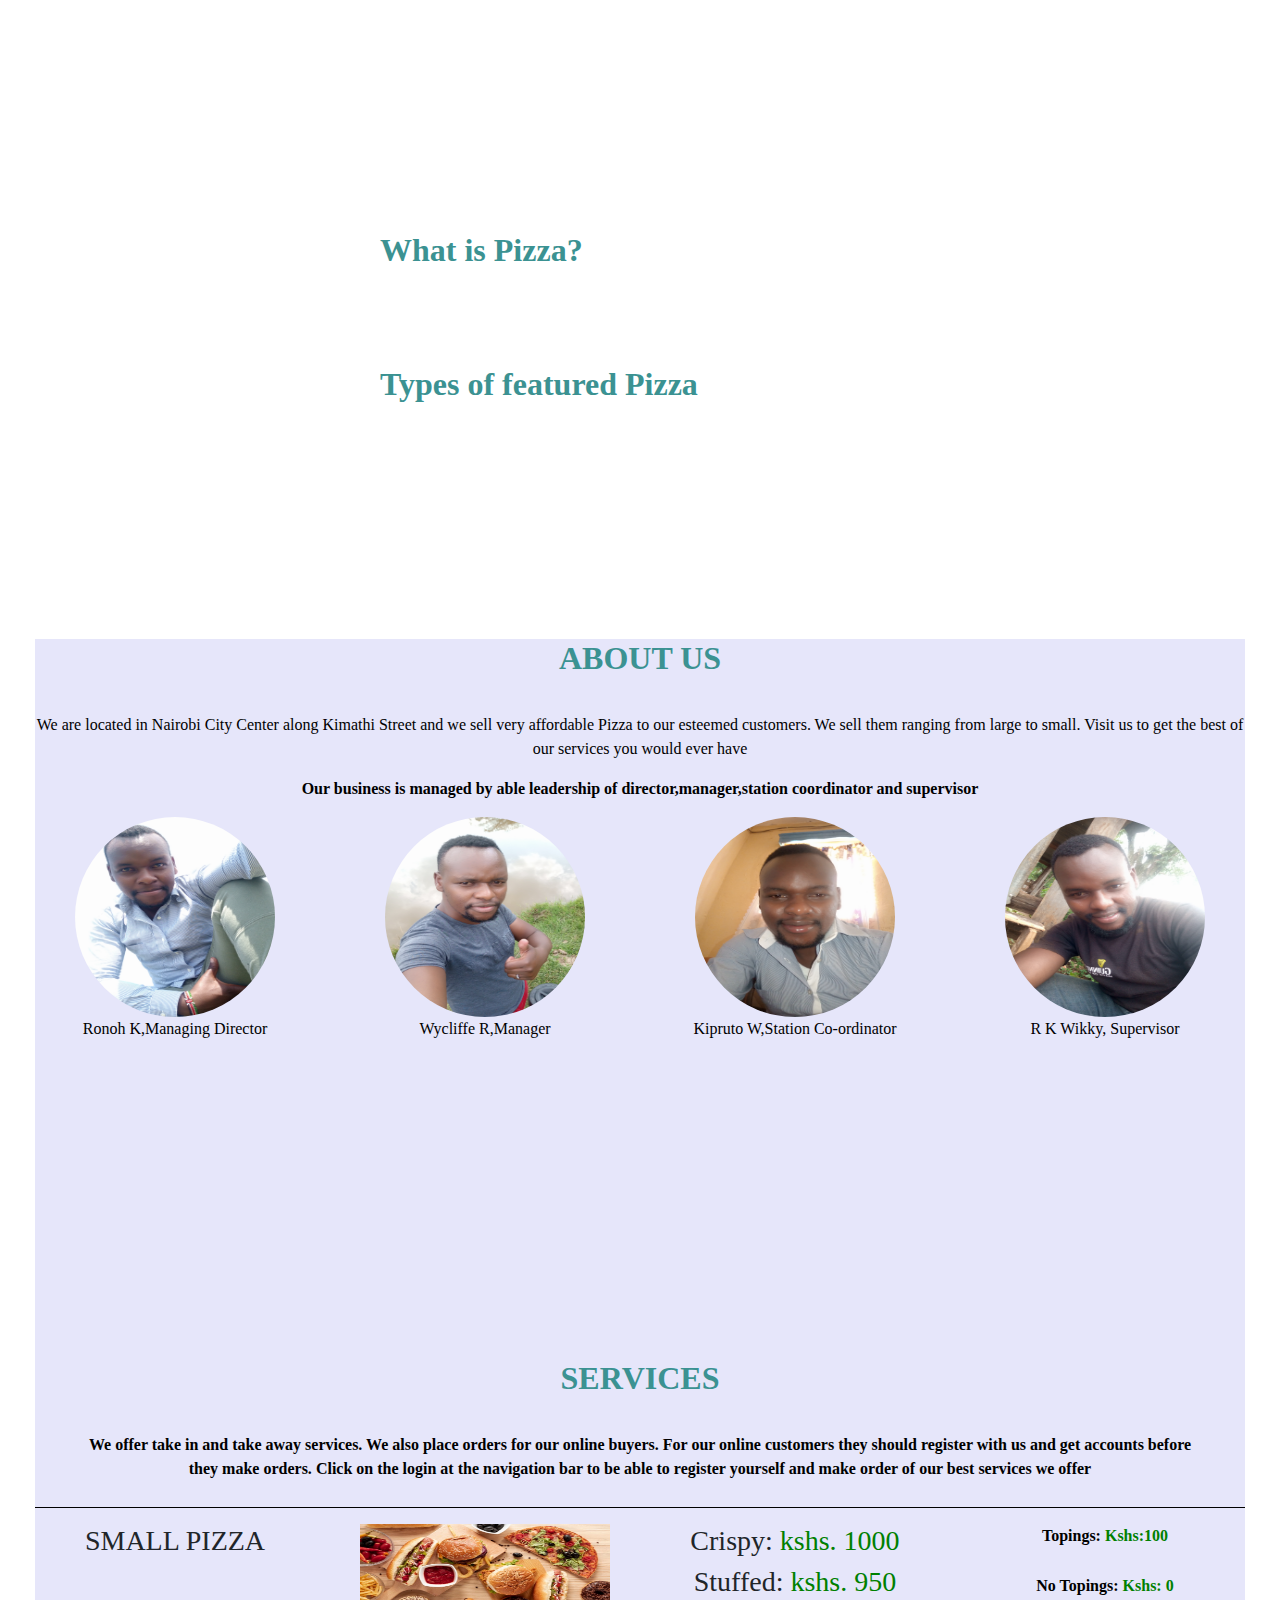
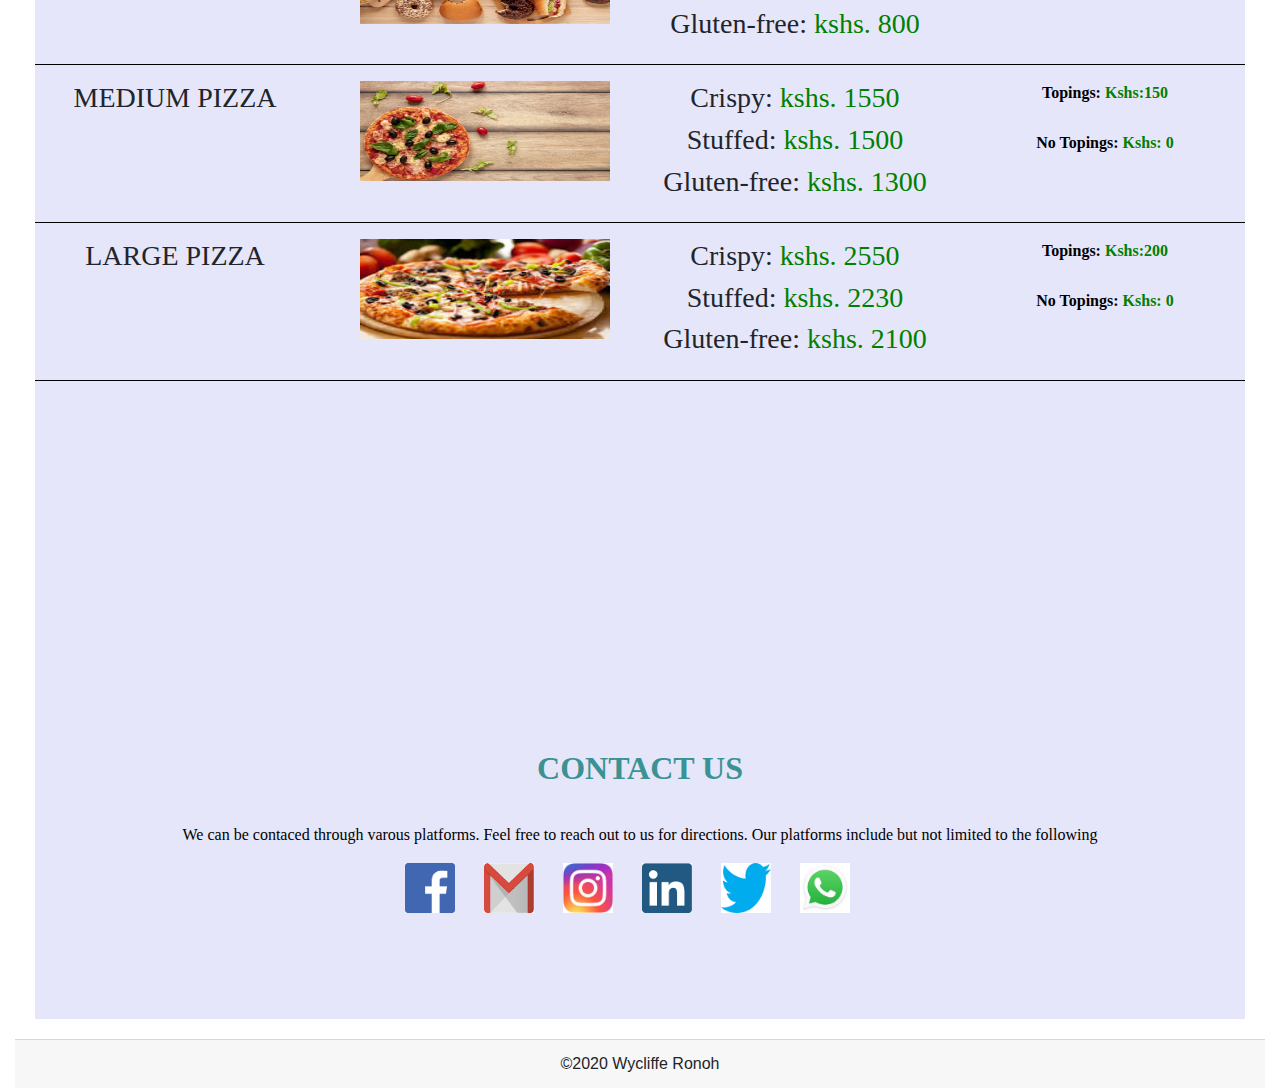
==== index.html @ 71069e0d "add script to capture user input" ====
<!doctype html>
<html lang="en">
  <head>
    <title>Wikky Pizza Point</title>
    <!-- Required meta tags -->
    <meta name="viewport" content="width=device-width, initial-scale=1">
    <meta charset="utf-8">
    <meta name="viewport" content="width=device-width, initial-scale=1, shrink-to-fit=no">
    <script src="https://code.jquery.com/jquery-3.3.1.slim.min.js" integrity="sha384-q8i/X+965DzO0rT7abK41JStQIAqVgRVzpbzo5smXKp4YfRvH+8abtTE1Pi6jizo" crossorigin="anonymous"></script>
    <script src="https://cdnjs.cloudflare.com/ajax/libs/popper.js/1.14.7/umd/popper.min.js" integrity="sha384-UO2eT0CpHqdSJQ6hJty5KVphtPhzWj9WO1clHTMGa3JDZwrnQq4sF86dIHNDz0W1" crossorigin="anonymous"></script>
    <script src="https://stackpath.bootstrapcdn.com/bootstrap/4.3.1/js/bootstrap.min.js" integrity="sha384-JjSmVgyd0p3pXB1rRibZUAYoIIy6OrQ6VrjIEaFf/nJGzIxFDsf4x0xIM+B07jRM" crossorigin="anonymous"></script>
    <!-- Bootstrap CSS -->
    <link rel="stylesheet" href="https://stackpath.bootstrapcdn.com/bootstrap/4.3.1/css/bootstrap.min.css" integrity="sha384-ggOyR0iXCbMQv3Xipma34MD+dH/1fQ784/j6cY/iJTQUOhcWr7x9JvoRxT2MZw1T" crossorigin="anonymous">
    <link rel="stylesheet" href="css/bootstrap.min.css.map">
    <link rel="stylesheet" href="css/styles.css">
  
</head>
  <body>
      <div class="container-fluid">
          <div class="header">
           
            <div class="nav">
              <a href="#portfolio">PORTFOLIO</a>
              <a href="#about">ABOUT US</a>
              <a href="#services">SERVICES</a>
              <a href="#contact">CONTACT US</a>
              <a href="register.html">LOGIN</a>
            </div>
            <div class="row">
              <div class="col-md-3">

              </div>
              <div class="col-md-9">
                <h1>WIKKY PIZZA POINT</h1>
                <p>Welcome all to our newshop</p>
                <h2>What is Pizza?</h2>
                <p>Pizza is a type of food that was created in Italy. It is made by putting "toppings" (such as cheese, sausages, pepperoni, vegetables, tomatoes, spices and herbs and basil and fries) over a piece of bread covered with sauce. The sauce is most often tomato-based, but sometimes butter-based sauces are used.</p>
                <h2>Types of featured Pizza</h2>
                <p>Since its humble beginnings in Italy, pizza has gone through numerous transformations to become the dish that so many people know and love today</p>
                <ul></ul>
                  <li>Neapolitan Pizza</li>
                  <li>Sicilian Pizza</li>
                  <li>Chicago Pizza</li>
                  <li>Carlifonia Pizza</li>
                </ul>
              </div>
              
            </div>
            
          <div class="card-body"><br><br>
            
            <div class="about-us">
              <a name="about"><h2>ABOUT US</h2></a>
              <p>We are located in Nairobi City Center along Kimathi Street and we sell very affordable Pizza to our esteemed customers. We sell them ranging from large to small. Visit us to get the best of our services you would ever have</p>
              <p> <strong> Our business is managed by able leadership of director,manager,station coordinator and supervisor</strong></p>
              <div class="row">
                <div class="col-sm">
                  <img src="images/about-us/dir.jpg" height="200" width="200" alt="">
                  <p>Ronoh K,Managing Director</p>

                </div>
                <div class="col-sm">
                  <img src="images/about-us/md.jpg" height="200" width="200" alt="">
                  <p>Wycliffe R,Manager</p>
                  
                </div>
                <div class="col-sm">
                  <img src="images/about-us/me.jpg" height="200" width="200" alt="">
                  <p>Kipruto W,Station Co-ordinator</p>
                  
                </div>
                <div class="col-sm">
                  <img src="images/about-us/mg.jpg" height="200" width="200" alt="">
                  <p>R K Wikky, Supervisor</p>
                </div>
              </div>
            </div>
            <div class="services">
              <a name="services"><h2>SERVICES</h2></a>
              <p>We offer take in and take away services. We also place orders for our online buyers. For our online customers they should register with us and get accounts before they make orders. <strong>Click</strong> on the login at the navigation bar to be able to register yourself and make order of our best services we offer</p>
              <hr>
              <div class="row">
                <div class="col-md-3">
                  <h3>SMALL PIZZA</h3>
                </div>
                <div class="col-md-3">
                  <img src="images/p2.jpg" height="100" width="250"  alt="">
                </div>
                <div class="col-md-3">
                    <h3>Crispy: <span> kshs. 1000</span></h3>
                    <h3>Stuffed: <span> kshs. 950</span></h3>
                    <h3>Gluten-free: <span> kshs. 800</span></h3>
                </div>
                <div class="col-md-3">
                  <p>Topings: <span>Kshs:100
                    <p>No Topings: <span>Kshs: 0</span></p>
                </div>
              </div>
              <hr>
              <div class="row">
                <div class="col-md-3">
                   <h3>MEDIUM PIZZA</h3>
                </div>
                <div class="col-md-3">
                  <img src="images/p11.jpg" height="100" width="250"  alt="">
                </div>
                <div class="col-md-3">
                  <h3>Crispy: <span> kshs. 1550</span></h3>
                  <h3>Stuffed: <span> kshs. 1500</span></h3>
                  <h3>Gluten-free: <span> kshs. 1300</span></h3>
                </div>
                <div class="col-md-3">
                  <p>Topings: <span>Kshs:150
                    <p>No Topings: <span>Kshs: 0</span></p>
                </div>
              </div>
              <hr>
              <div class="row">
                <div class="col-md-3">
                  <h3>LARGE PIZZA</h3>
                </div>
                <div class="col-md-3">
                  <img src="images/large.jpeg" height="100" width="250" alt="">
                </div>
                <div class="col-md-3">
                  <h3>Crispy: <span> kshs. 2550</span></h3>
                  <h3>Stuffed: <span> kshs. 2230</span></h3>
                  <h3>Gluten-free: <span> kshs. 2100</span></h3>
                </div>
                <div class="col-md-3">
                    <p>Topings: <span>Kshs:200
                    <p>No Topings: <span>Kshs: 0</span></p>
                </div>
              </div>
              <hr>
            </div>
            
            <div class="contact-us">
              <a name="contact"><h2>CONTACT US</h2></a><br>
              <p>We can be contaced through varous platforms. Feel free to reach out to us for directions. Our platforms include but not limited to the following</p>
              <a href="https://web.facebook.com/login.php?skip_api_login=1&api_key=100265896690345&kid_directed_site=0&app_id=100265896690345&signed_next=1&next=https%3A%2F%2Fwww.facebook.com%2Fv6.0%2Fdialog%2Foauth%3Fclient_id%3D100265896690345%26redirect_uri%3Dhttps%253A%252F%252Fus17.admin.mailchimp.com%252Ffacebook%252Fredir%26state%3Dbb969de2367a0d90da8060cb882d5f43%26scope%3Dbusiness_management%252Cmanage_pages%252Cpublish_pages%252Cinstagram_basic%252Cinstagram_content_publish%252Cread_insights%252Cinstagram_manage_insights%26ret%3Dlogin%26fbapp_pres%3D0%26logger_id%3D0d548eda-94dc-40e8-8359-c755b5b864e6&cancel_url=https%3A%2F%2Fus17.admin.mailchimp.com%2Ffacebook%2Fredir%3Ferror%3Daccess_denied%26error_code%3D200%26error_description%3DPermissions%2Berror%26error_reason%3Duser_denied%26state%3Dbb969de2367a0d90da8060cb882d5f43%23_%3D_&display=page&locale=en_GB&pl_dbl=0&_rdc=1&_rdr"><img src="images/social-media/facebook.png" height="50" width="50"  alt=""></a>
              <a href="https://mailchi.mp/one-of-the-best-pizza-points-in-the-world"><img src="images/social-media/gmail.png" height="50" width="50"  alt=""></a>
              <a href=""><img src="images/social-media/instagram.jpeg" height="50" width="50"  alt=""></a>
              <a href=""><img src="images/social-media/linkedin.png" height="50" width="50"  alt=""></a>
              <a href="https://api.twitter.com/oauth/authorize?oauth_token=QuKPnwAAAAAAAF85AAABc6QTLlw"><img src="images/social-media/twitter.png" height="50" width="50"  alt=""></a>
              <a href=""><img src="images/social-media/whatsapp.jpeg" height="50" width="50"  alt=""></a>
              
              

            </div>

          </div>
          <div class="card-footer">
            &copy;2020 Wycliffe Ronoh

          </div>
      </div>
    <!-- Optional JavaScript -->
    <!-- jQuery first, then Popper.js, then Bootstrap JS -->
   <script src="js/jquery-migrate-3.3.1.js"></script>
   <script src="js/scripts.js"></script>
  </body>
</html>
---- css/styles.css ----
/* body{
    background-color: rgb(208, 208, 226);
} */
.header{
    background-image: url('../images/bg.jpg');
    height: 100vh;
    background-repeat: no-repeat;
    background-size: cover;
}
.header p{
    color: white;
    font-family: "Times New Roman", Times, serif;
    font-weight: bolder;
}
.header li{
    padding-left: 20%;
    color: white;
}
.nav{
    padding-left: 50%;
    float:none;
    padding-top: 3%;
    padding-right: 2%;
}
a{
    color: white;
    padding-right: 25px;
    font-family: "Times New Roman", Times, serif;
    font-weight: bolder;
    font-size: large;
}
a :hover{
    color: green;
    
}
h1{
    color: white;
    font-family: "Times New Roman", Times, serif;
    font-weight: bolder;
    padding: 50px 40px 20px 10px;
    
}
h2{
    color: white;
    font-family: "Times New Roman", Times, serif;
    font-weight: bolder;
    
}
li{
    color: green;
    font-family: "Times New Roman", Times, serif;
    font-weight: bolder;
}
.col-md-9{
   padding-left: 60px;
}
.col-md-4{
    border-width: thin;
}
.col-sm img{
    border-radius: 50%;
}
.card-footer{
    text-align: center;
}
.about-us{
    background-color: lavender;
    text-align: center;
    font-family: "Times New Roman", Times, serif;
    height: 80vh;
   
}
.about-us p{
    color: black;
    font-weight: normal;
}
.services{
    
    background-color: lavender;
    text-align: center;
    font-family: "Times New Roman", Times, serif;
    height: 110vh;
    
}
.services p{
    padding: 0px 50px 10px 50px;
    color: black;
    font-weight: bold;
}
.contact-us{
    background-color: lavender;
    text-align: center;
    font-family: "Times New Roman", Times, serif;
    height: 30vh;
    
}
.contact-us p{
    color: black;
    font-weight: lighter;
}
h2{
    color: rgb(59, 146, 146);
}
span{
    color: green;
}
hr { 
    border-color: black; 
}
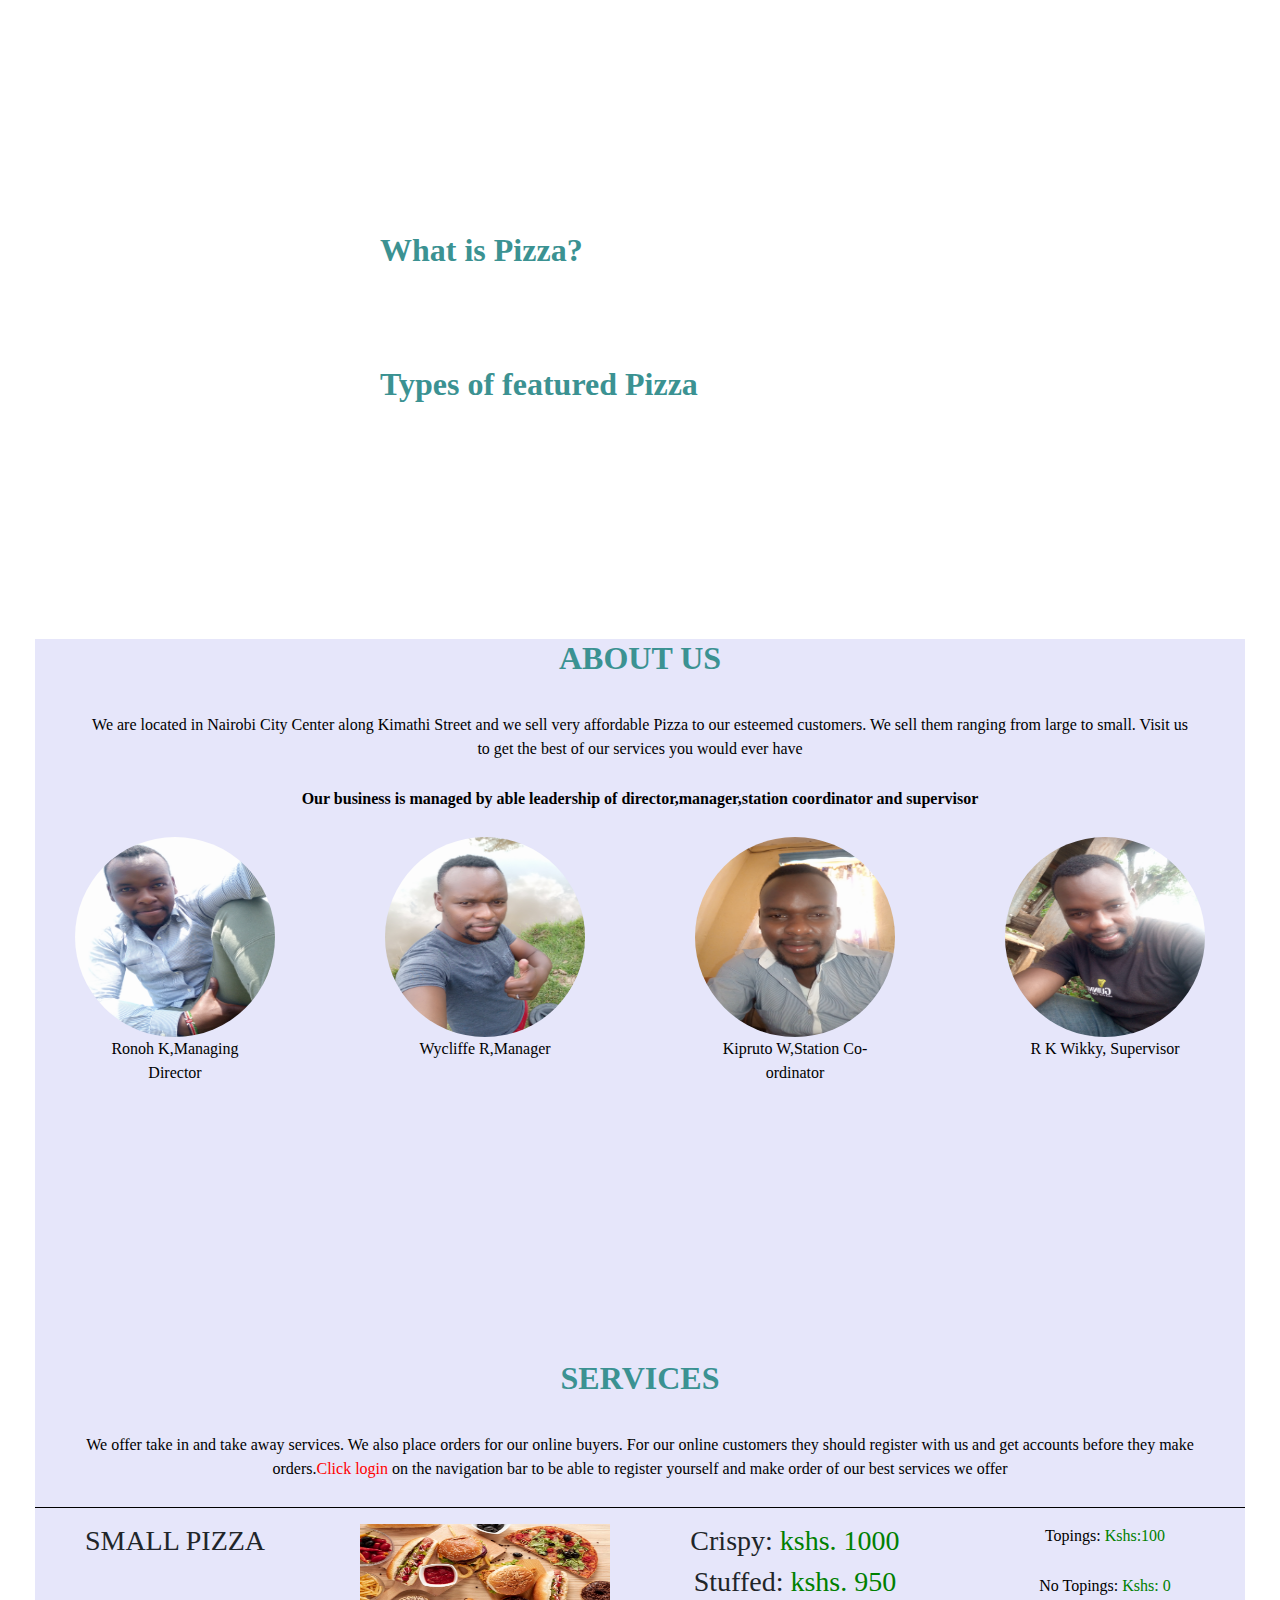
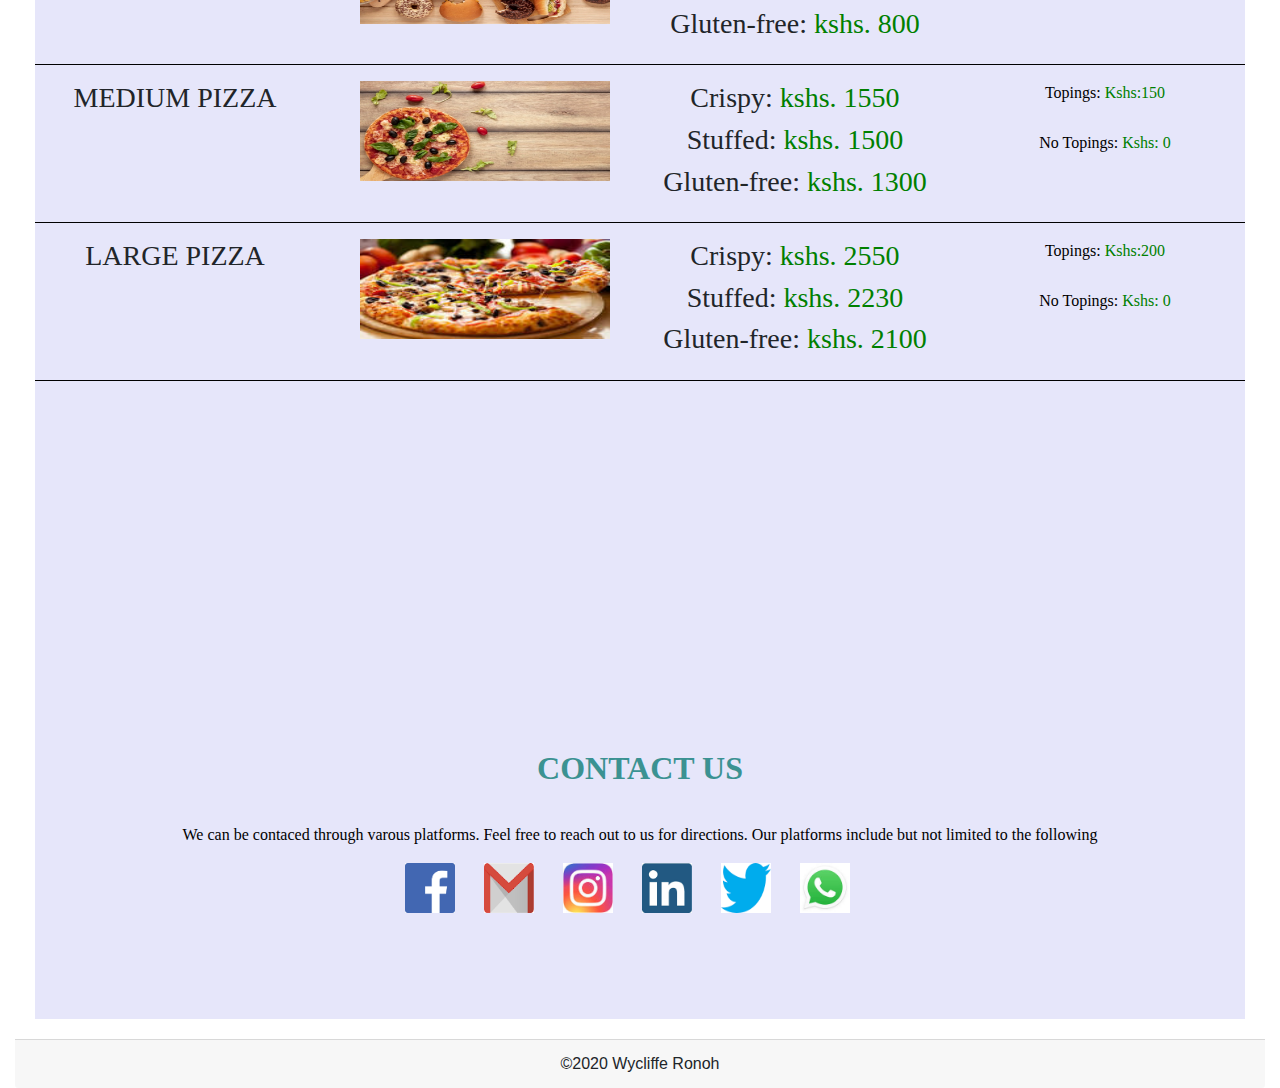
==== commit d757692c: "add javascript to handle making of orders" ====
--- a/index.html
+++ b/index.html
@@ -77,7 +77,7 @@
             </div>
             <div class="services">
               <a name="services"><h2>SERVICES</h2></a>
-              <p>We offer take in and take away services. We also place orders for our online buyers. For our online customers they should register with us and get accounts before they make orders. <strong>Click</strong> on the login at the navigation bar to be able to register yourself and make order of our best services we offer</p>
+              <p>We offer take in and take away services. We also place orders for our online buyers. For our online customers they should register with us and get accounts before they make orders.<b>Click login </b>on the navigation bar to be able to register yourself and make order of our best services we offer</p>
               <hr>
               <div class="row">
                 <div class="col-md-3">
--- a/css/styles.css
+++ b/css/styles.css
@@ -71,6 +71,7 @@
    
 }
 .about-us p{
+    padding: 0px 50px 10px 50px;
     color: black;
     font-weight: normal;
 }
@@ -85,7 +86,13 @@
 .services p{
     padding: 0px 50px 10px 50px;
     color: black;
-    font-weight: bold;
+    font-weight: lighter;
+}
+.services b{
+    color: red;
+}
+b{
+    font-weight: bolder;
 }
 .contact-us{
     background-color: lavender;
@@ -102,7 +109,7 @@
     color: rgb(59, 146, 146);
 }
 span{
-    color: green;
+    color:green;
 }
 hr { 
     border-color: black; 
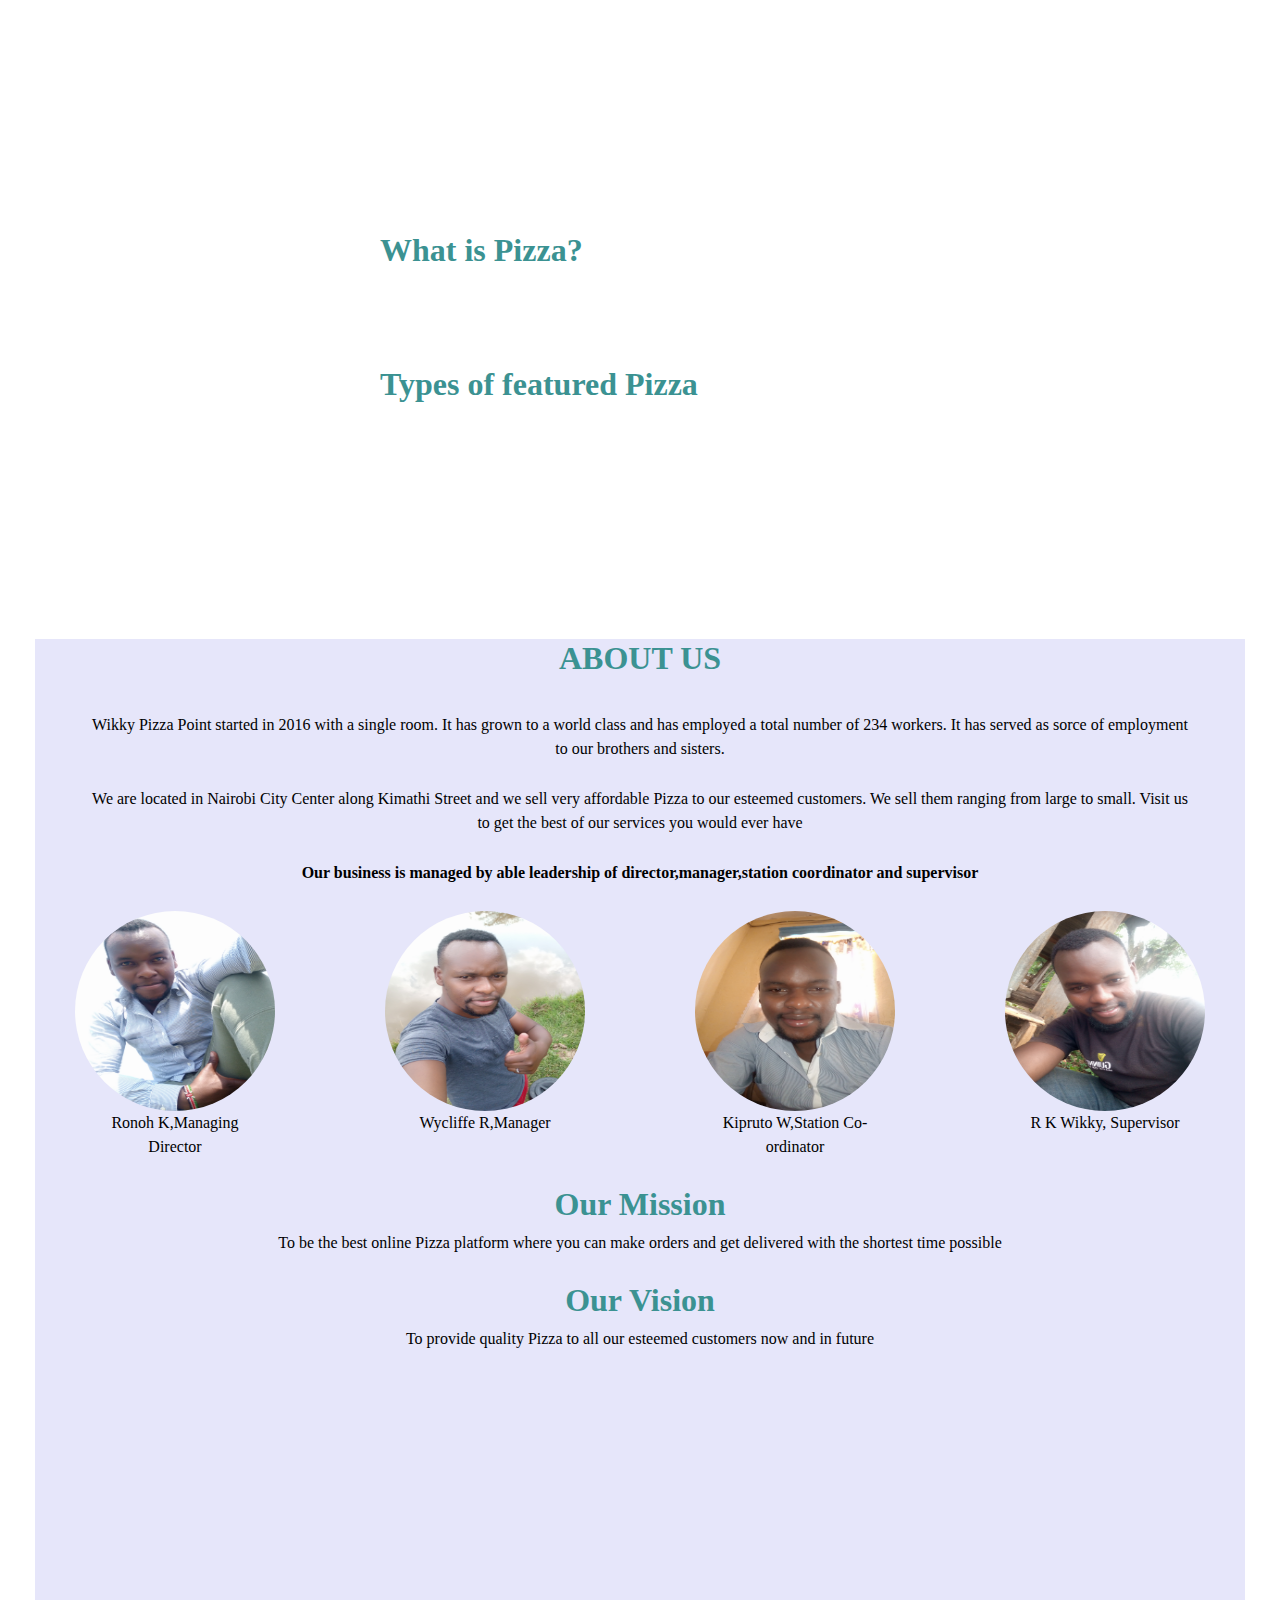
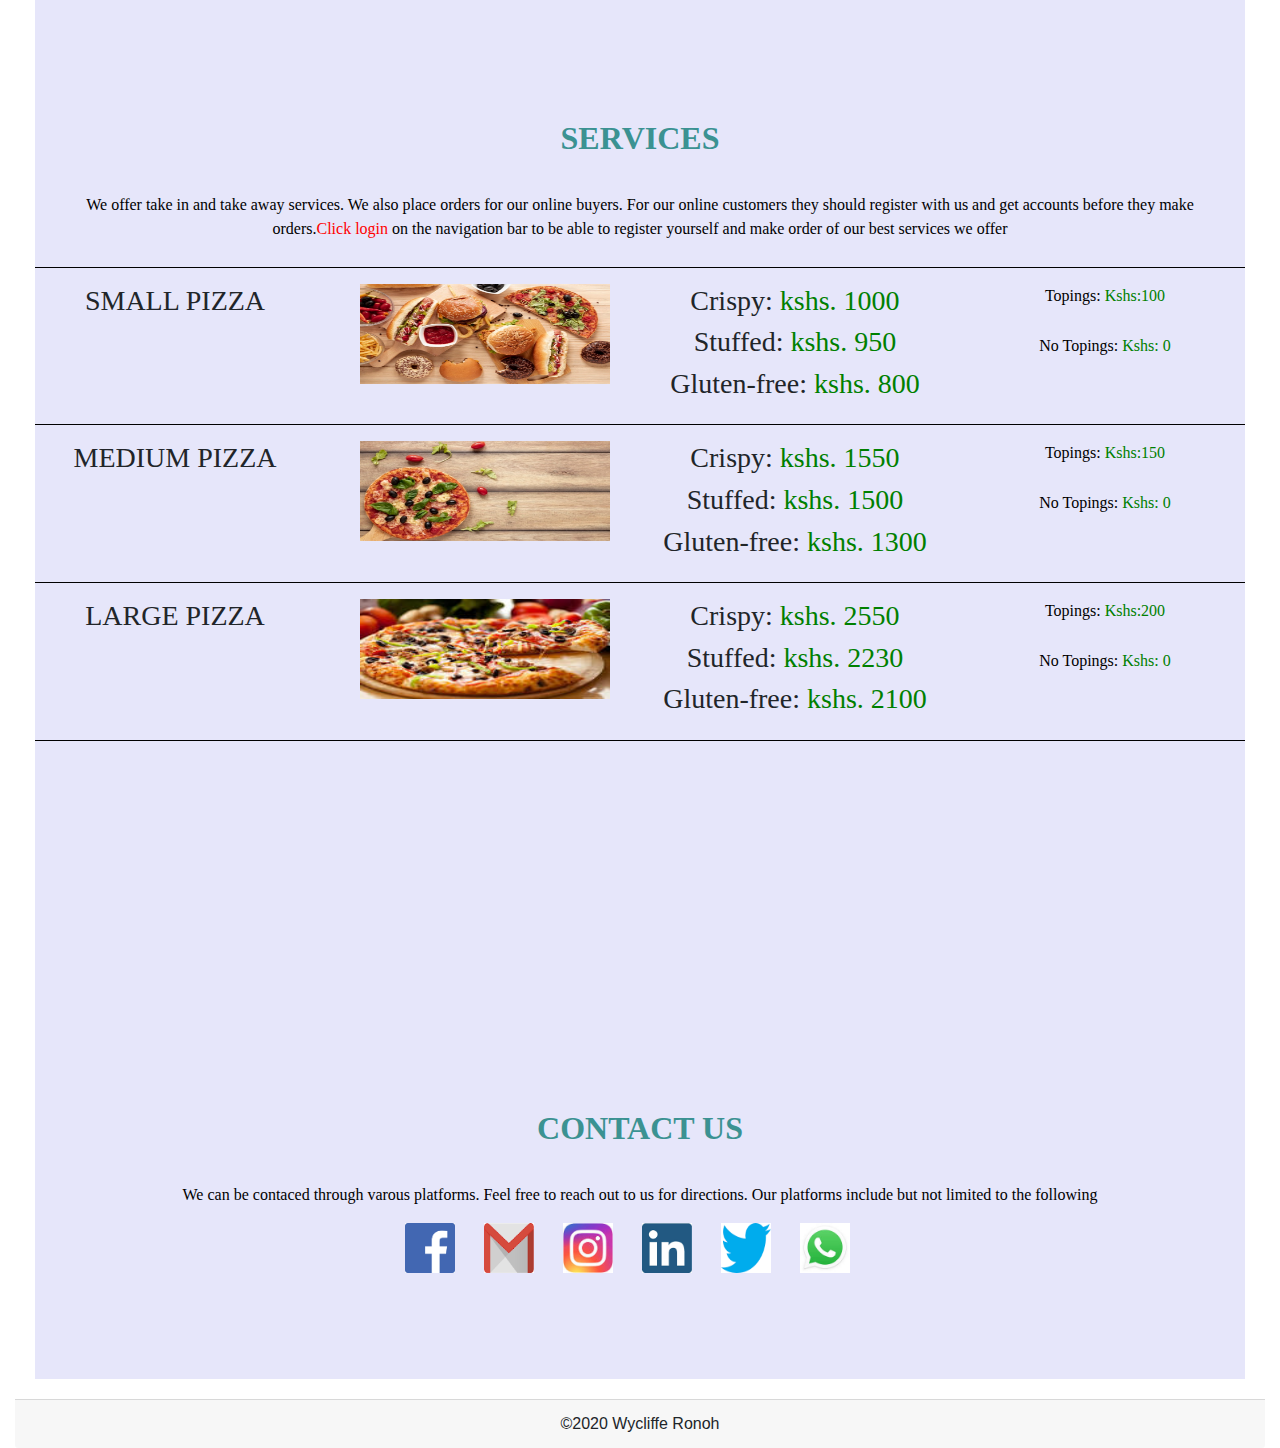
==== commit 0baac087: "add popup message to guide you to login page" ====
--- a/index.html
+++ b/index.html
@@ -3,6 +3,9 @@
   <head>
     <title>Wikky Pizza Point</title>
     <!-- Required meta tags -->
+    <meta name="viewport" content="width=device-width,initial-scale=1,maximum-scale=1,user-scalable=no">
+    <meta http-equiv="X-UA-Compatible" content="IE=edge,chrome=1">
+    <meta name="HandheldFriendly" content="true">
     <meta name="viewport" content="width=device-width, initial-scale=1">
     <meta charset="utf-8">
     <meta name="viewport" content="width=device-width, initial-scale=1, shrink-to-fit=no">
@@ -51,6 +54,7 @@
             
             <div class="about-us">
               <a name="about"><h2>ABOUT US</h2></a>
+              <p>Wikky Pizza Point started in 2016 with a single room. It has grown to a world class and has employed a total number of 234 workers. It has served as sorce of employment to our brothers and sisters.</p>
               <p>We are located in Nairobi City Center along Kimathi Street and we sell very affordable Pizza to our esteemed customers. We sell them ranging from large to small. Visit us to get the best of our services you would ever have</p>
               <p> <strong> Our business is managed by able leadership of director,manager,station coordinator and supervisor</strong></p>
               <div class="row">
@@ -74,6 +78,10 @@
                   <p>R K Wikky, Supervisor</p>
                 </div>
               </div>
+              <h2>Our Mission</h2>
+              <p>To be the best online Pizza platform where you can make orders and get delivered with the shortest time possible</p>
+              <h2>Our Vision</h2>
+              <p>To provide quality Pizza to all our esteemed customers now and in future</p>
             </div>
             <div class="services">
               <a name="services"><h2>SERVICES</h2></a>
--- a/css/styles.css
+++ b/css/styles.css
@@ -67,7 +67,7 @@
     background-color: lavender;
     text-align: center;
     font-family: "Times New Roman", Times, serif;
-    height: 80vh;
+    height: 120vh;
    
 }
 .about-us p{
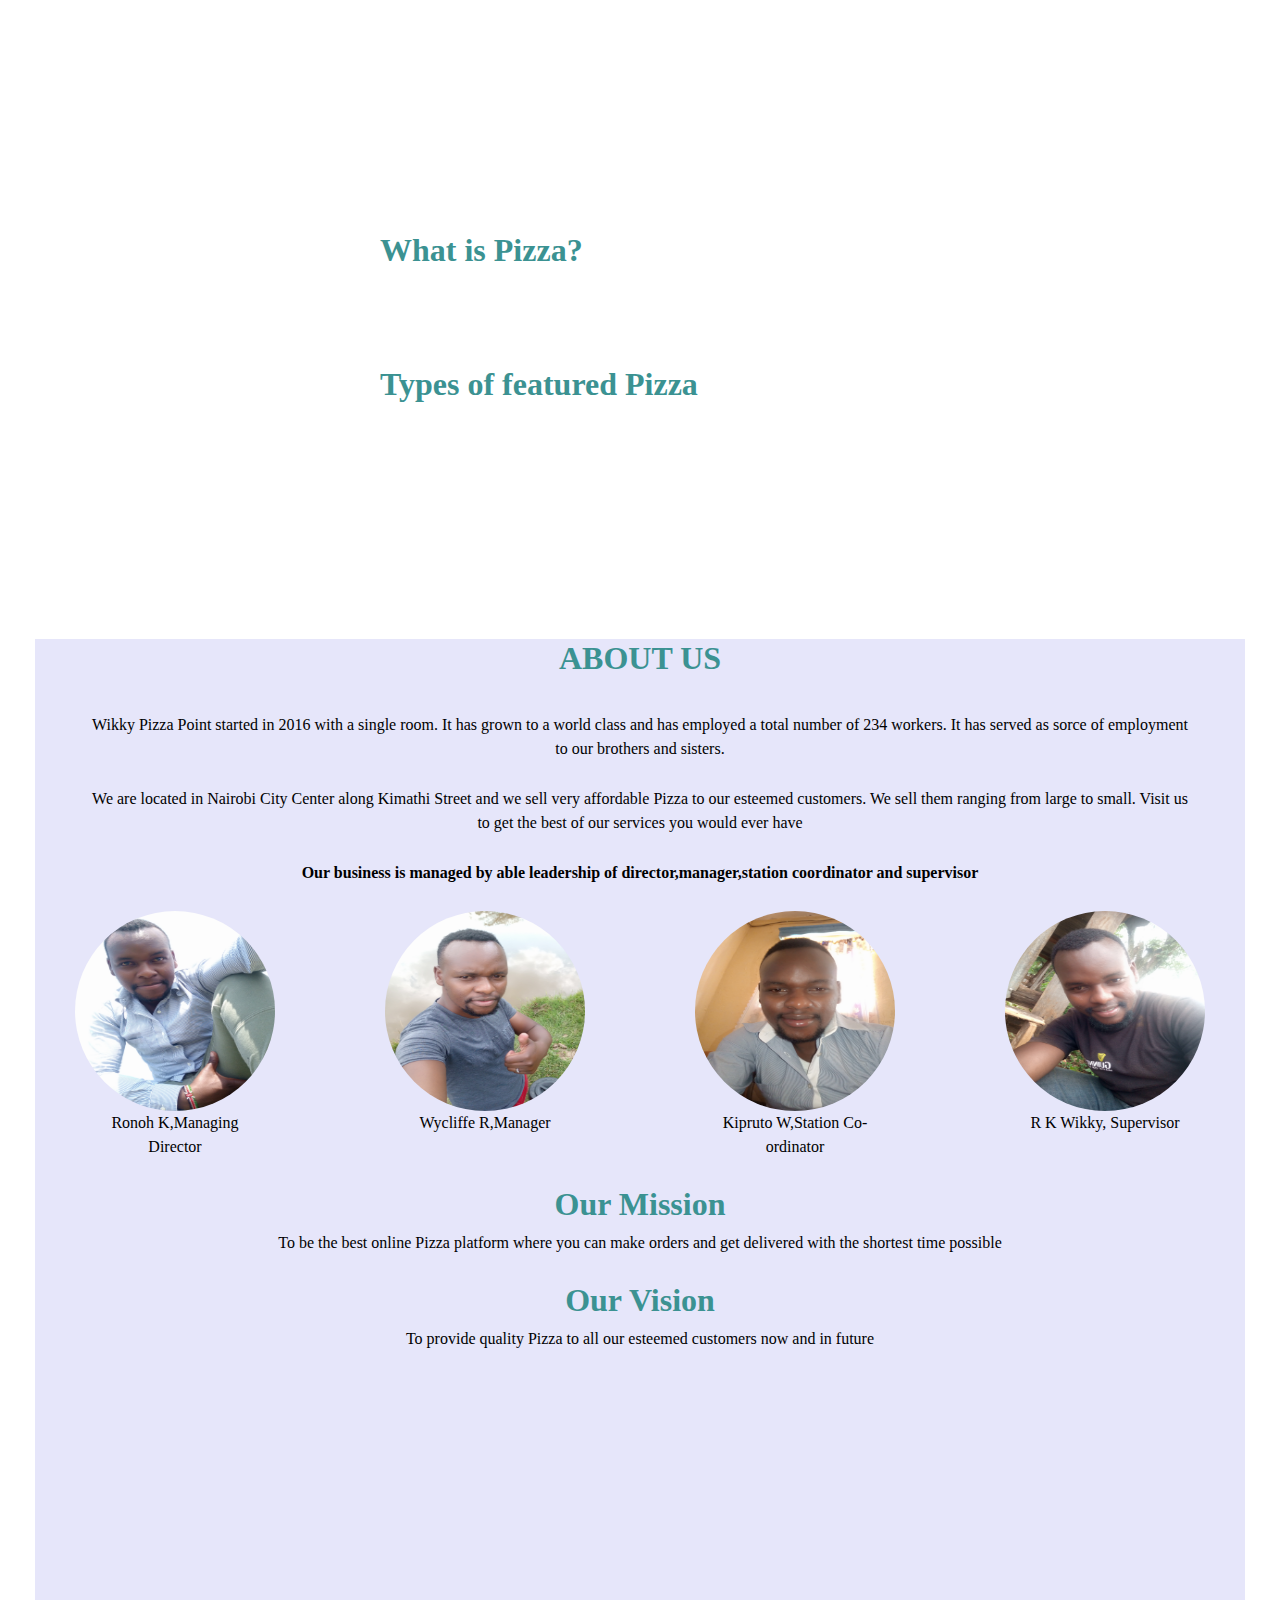
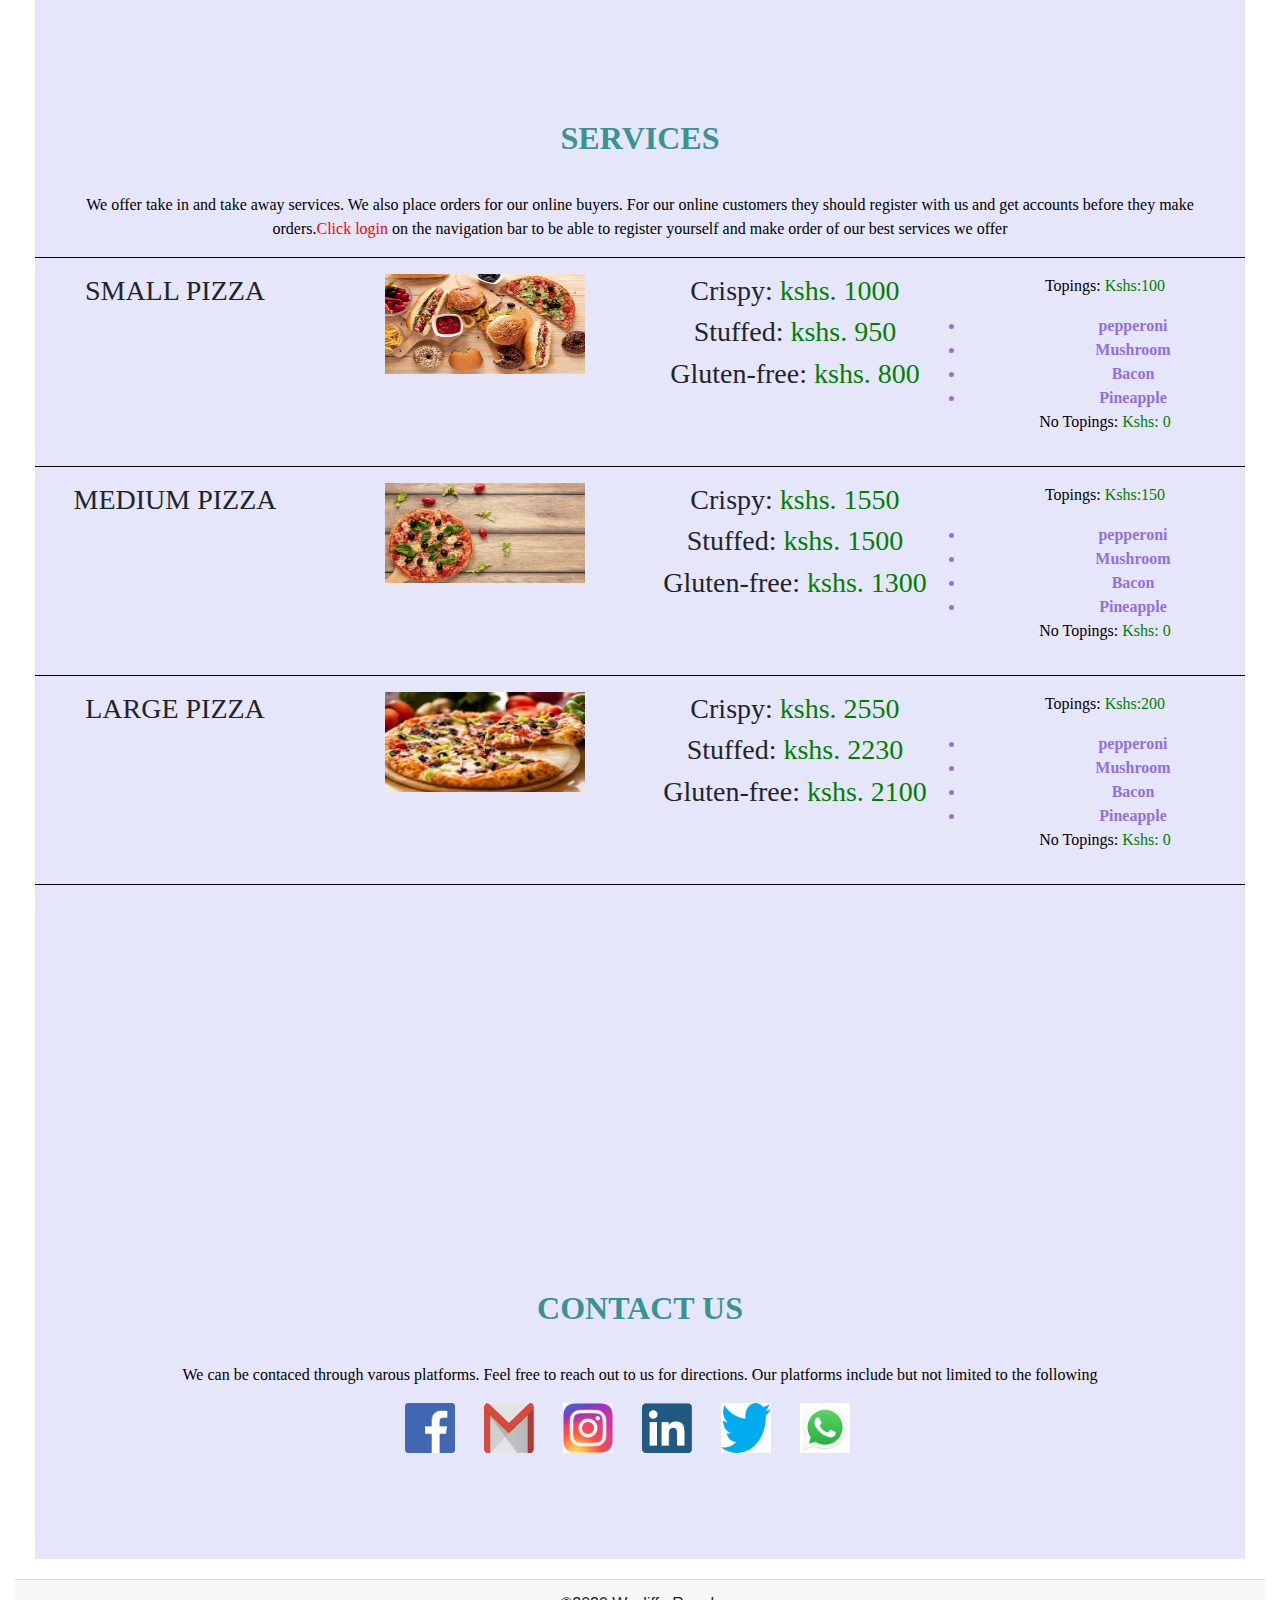
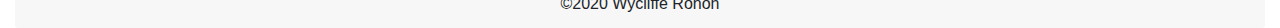
==== commit 7b1f3b0d: "add styles to toppings" ====
--- a/index.html
+++ b/index.html
@@ -92,7 +92,7 @@
                   <h3>SMALL PIZZA</h3>
                 </div>
                 <div class="col-md-3">
-                  <img src="images/p2.jpg" height="100" width="250"  alt="">
+                  <img src="images/p2.jpg" height="100" width="200"  alt="">
                 </div>
                 <div class="col-md-3">
                     <h3>Crispy: <span> kshs. 1000</span></h3>
@@ -100,7 +100,11 @@
                     <h3>Gluten-free: <span> kshs. 800</span></h3>
                 </div>
                 <div class="col-md-3">
-                  <p>Topings: <span>Kshs:100
+                  <p>Topings: <span>Kshs:100</span></p>
+                    <li>pepperoni</li>
+                    <li>Mushroom</li>
+                    <li>Bacon</li>
+                    <li>Pineapple</li>
                     <p>No Topings: <span>Kshs: 0</span></p>
                 </div>
               </div>
@@ -110,7 +114,7 @@
                    <h3>MEDIUM PIZZA</h3>
                 </div>
                 <div class="col-md-3">
-                  <img src="images/p11.jpg" height="100" width="250"  alt="">
+                  <img src="images/p11.jpg" height="100" width="200"  alt="">
                 </div>
                 <div class="col-md-3">
                   <h3>Crispy: <span> kshs. 1550</span></h3>
@@ -118,7 +122,11 @@
                   <h3>Gluten-free: <span> kshs. 1300</span></h3>
                 </div>
                 <div class="col-md-3">
-                  <p>Topings: <span>Kshs:150
+                  <p>Topings: <span>Kshs:150</span></p>
+                    <li>pepperoni</li>
+                    <li>Mushroom</li>
+                    <li>Bacon</li>
+                    <li>Pineapple</li>
                     <p>No Topings: <span>Kshs: 0</span></p>
                 </div>
               </div>
@@ -128,7 +136,7 @@
                   <h3>LARGE PIZZA</h3>
                 </div>
                 <div class="col-md-3">
-                  <img src="images/large.jpeg" height="100" width="250" alt="">
+                  <img src="images/large.jpeg" height="100" width="200" alt="">
                 </div>
                 <div class="col-md-3">
                   <h3>Crispy: <span> kshs. 2550</span></h3>
@@ -136,7 +144,14 @@
                   <h3>Gluten-free: <span> kshs. 2100</span></h3>
                 </div>
                 <div class="col-md-3">
-                    <p>Topings: <span>Kshs:200
+                    <p>Topings: <span>Kshs:200</span></p>
+                  
+                        <li>pepperoni</li>
+                        <li>Mushroom</li>
+                        <li>Bacon</li></em>
+                        <li>Pineapple</li>
+                      
+                      
                     <p>No Topings: <span>Kshs: 0</span></p>
                 </div>
               </div>
--- a/css/styles.css
+++ b/css/styles.css
@@ -80,11 +80,11 @@
     background-color: lavender;
     text-align: center;
     font-family: "Times New Roman", Times, serif;
-    height: 110vh;
+    height: 130vh;
     
 }
 .services p{
-    padding: 0px 50px 10px 50px;
+    padding: 0px 50px 0px 50px;
     color: black;
     font-weight: lighter;
 }
@@ -113,4 +113,7 @@
 }
 hr { 
     border-color: black; 
-} +} 
+.col-md-3 li{
+    color: mediumpurple;
+}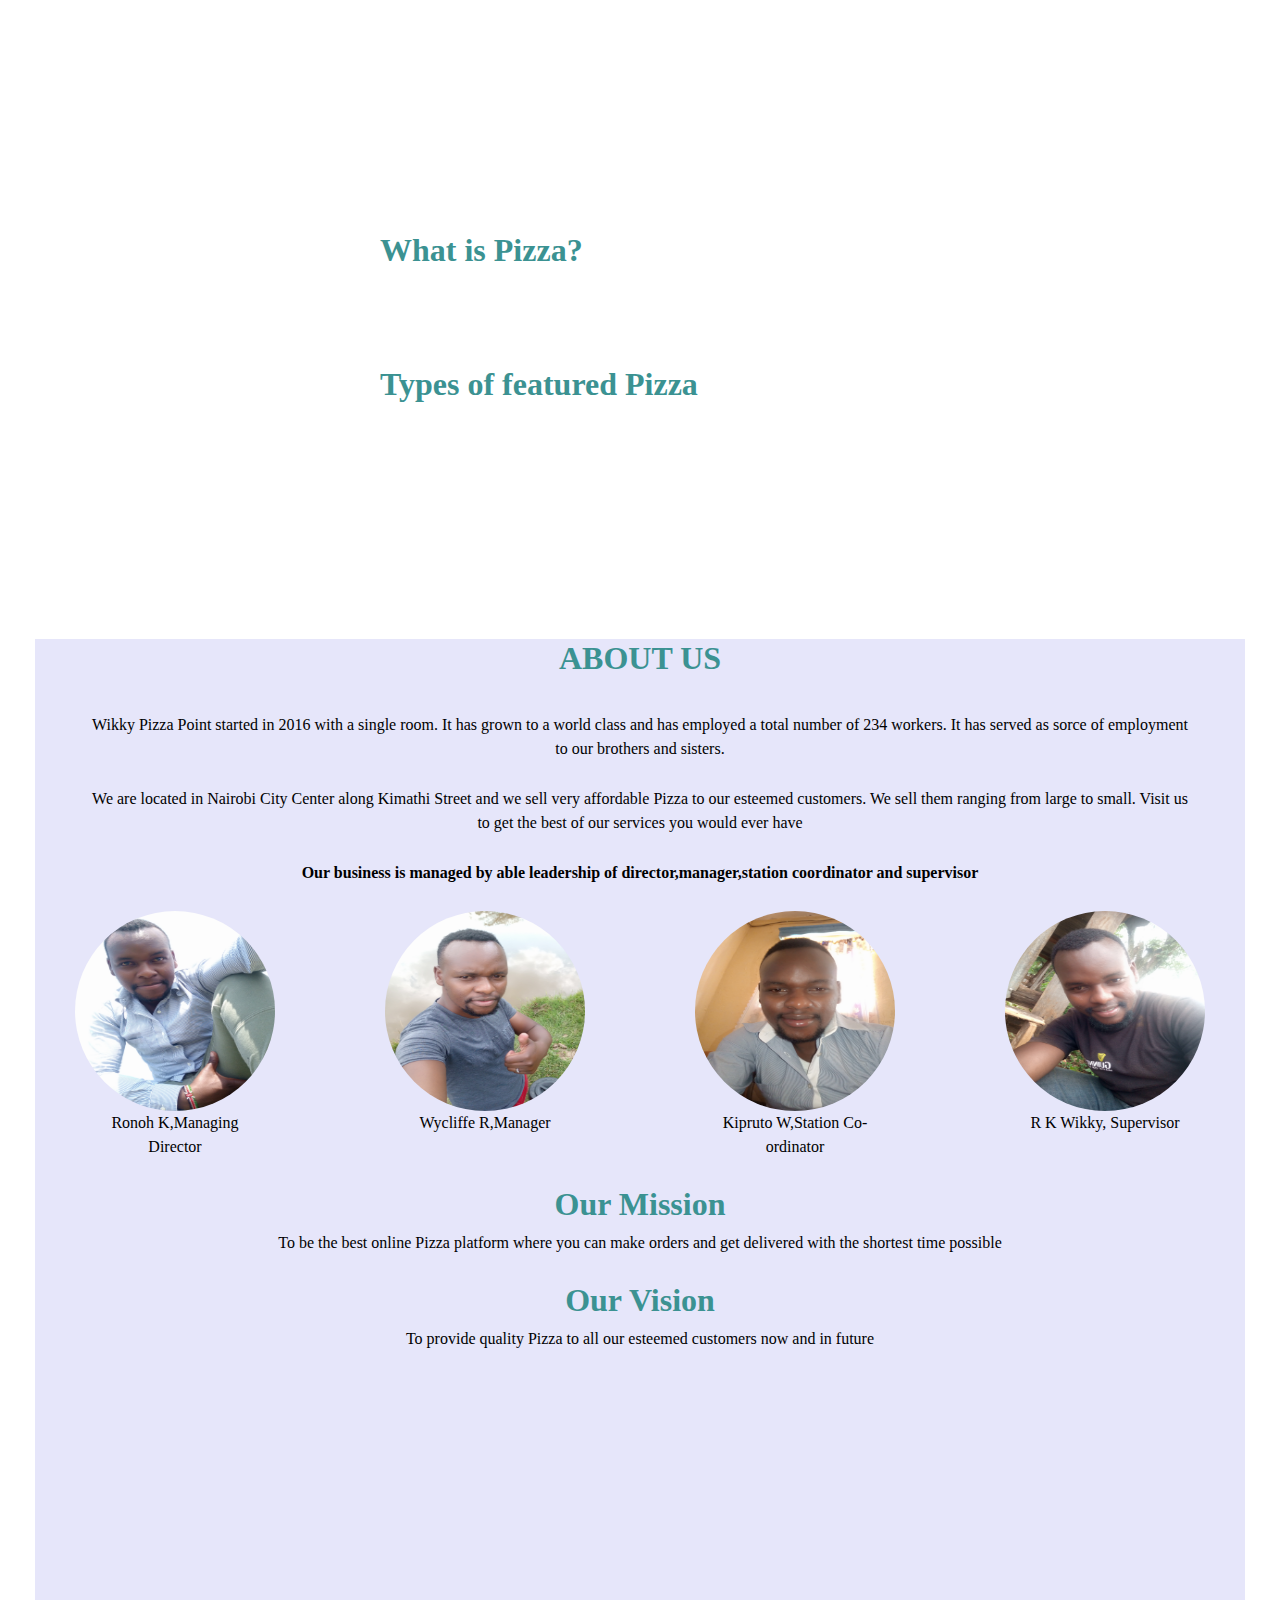
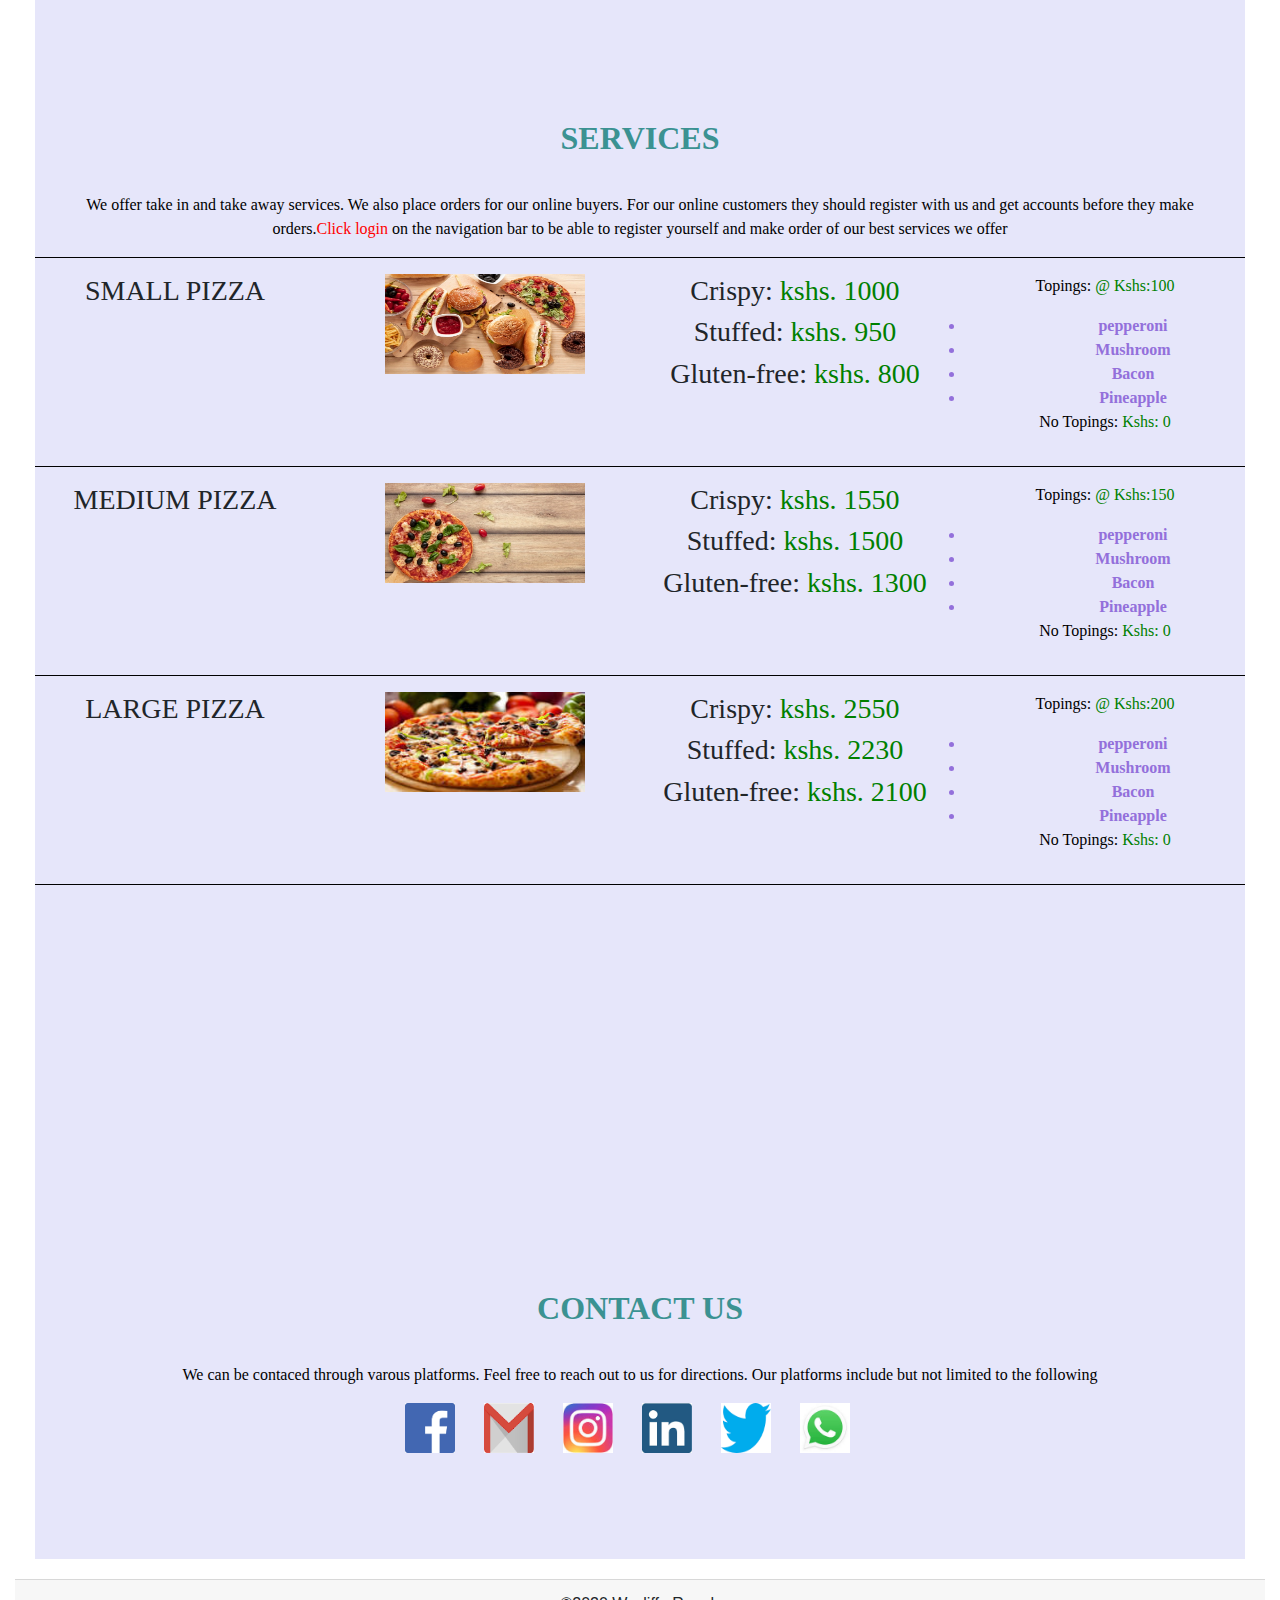
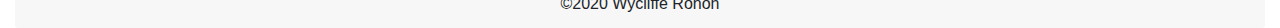
==== commit 1e213375: "add prices to the pizza" ====
--- a/index.html
+++ b/index.html
@@ -100,7 +100,7 @@
                     <h3>Gluten-free: <span> kshs. 800</span></h3>
                 </div>
                 <div class="col-md-3">
-                  <p>Topings: <span>Kshs:100</span></p>
+                  <p>Topings: <span>@ Kshs:100</span></p>
                     <li>pepperoni</li>
                     <li>Mushroom</li>
                     <li>Bacon</li>
@@ -122,7 +122,7 @@
                   <h3>Gluten-free: <span> kshs. 1300</span></h3>
                 </div>
                 <div class="col-md-3">
-                  <p>Topings: <span>Kshs:150</span></p>
+                  <p>Topings: <span>@ Kshs:150</span></p>
                     <li>pepperoni</li>
                     <li>Mushroom</li>
                     <li>Bacon</li>
@@ -144,7 +144,7 @@
                   <h3>Gluten-free: <span> kshs. 2100</span></h3>
                 </div>
                 <div class="col-md-3">
-                    <p>Topings: <span>Kshs:200</span></p>
+                    <p>Topings: <span>@ Kshs:200</span></p>
                   
                         <li>pepperoni</li>
                         <li>Mushroom</li>
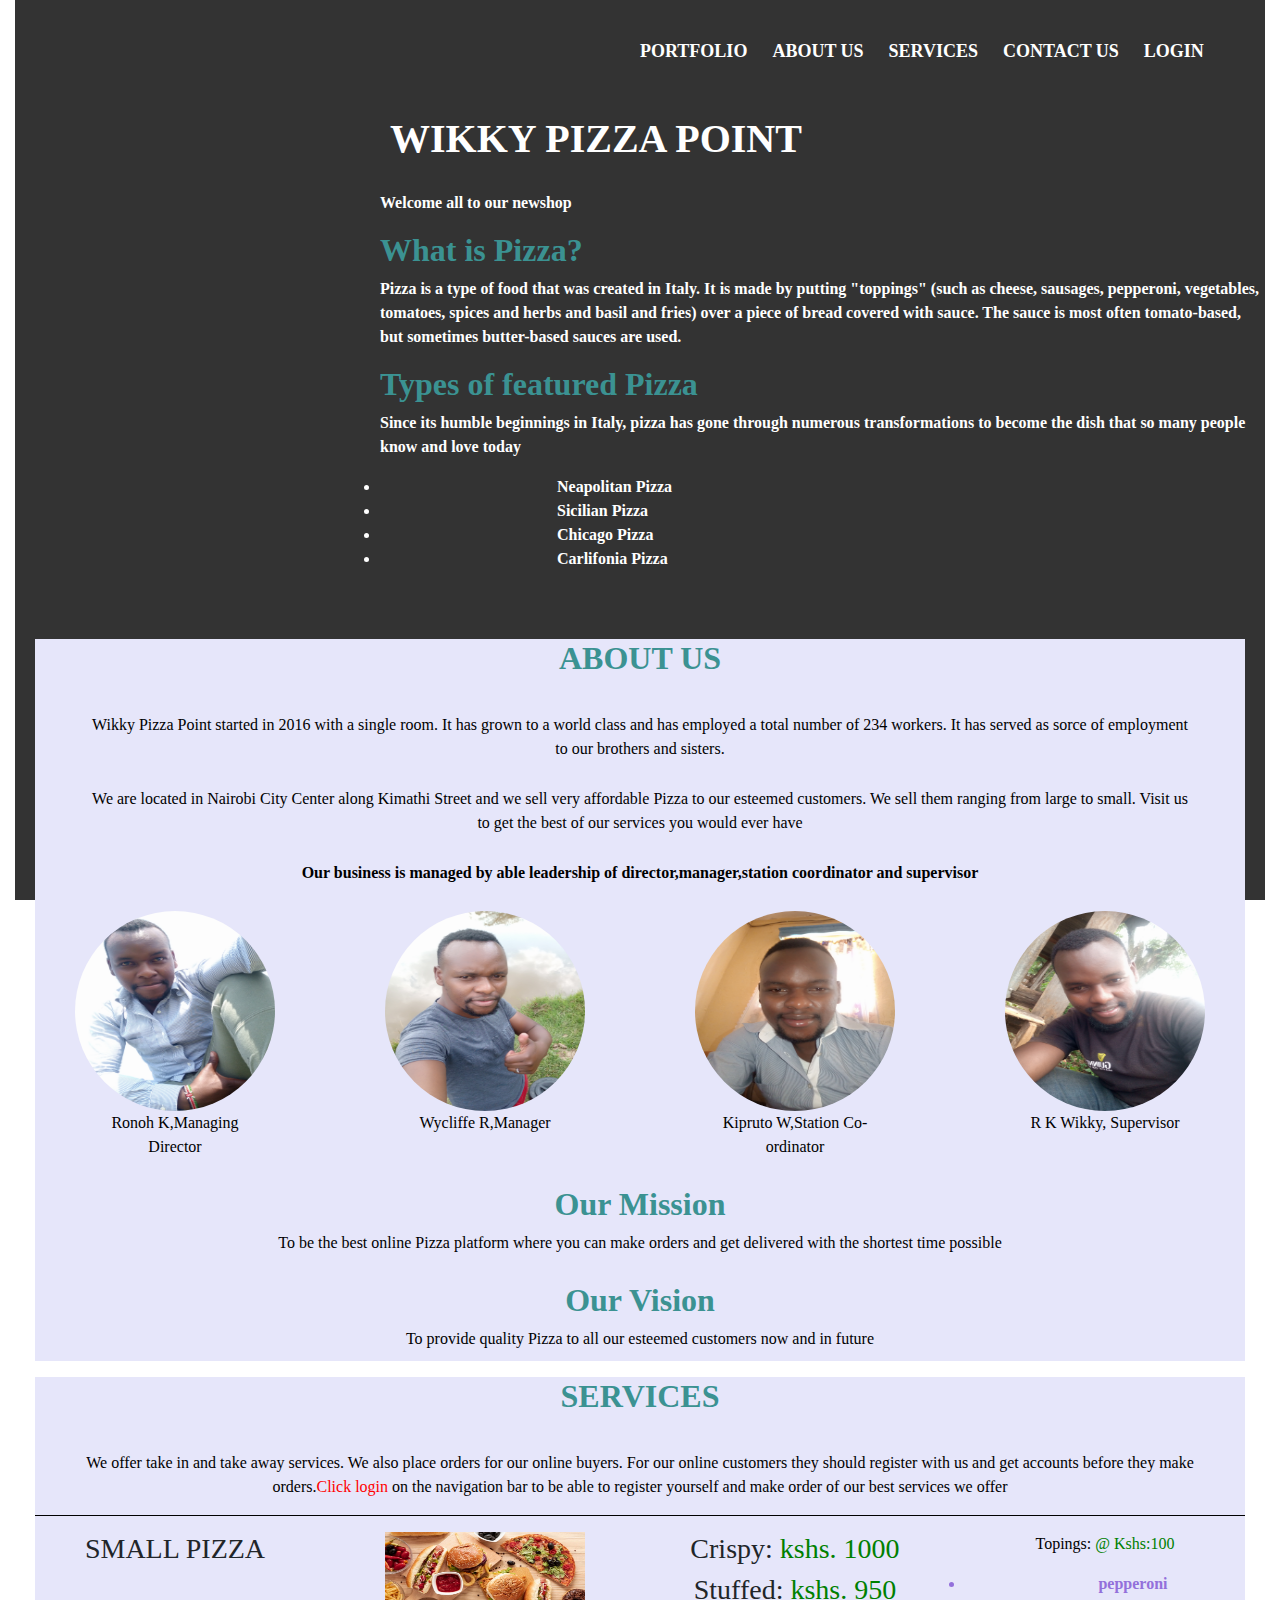
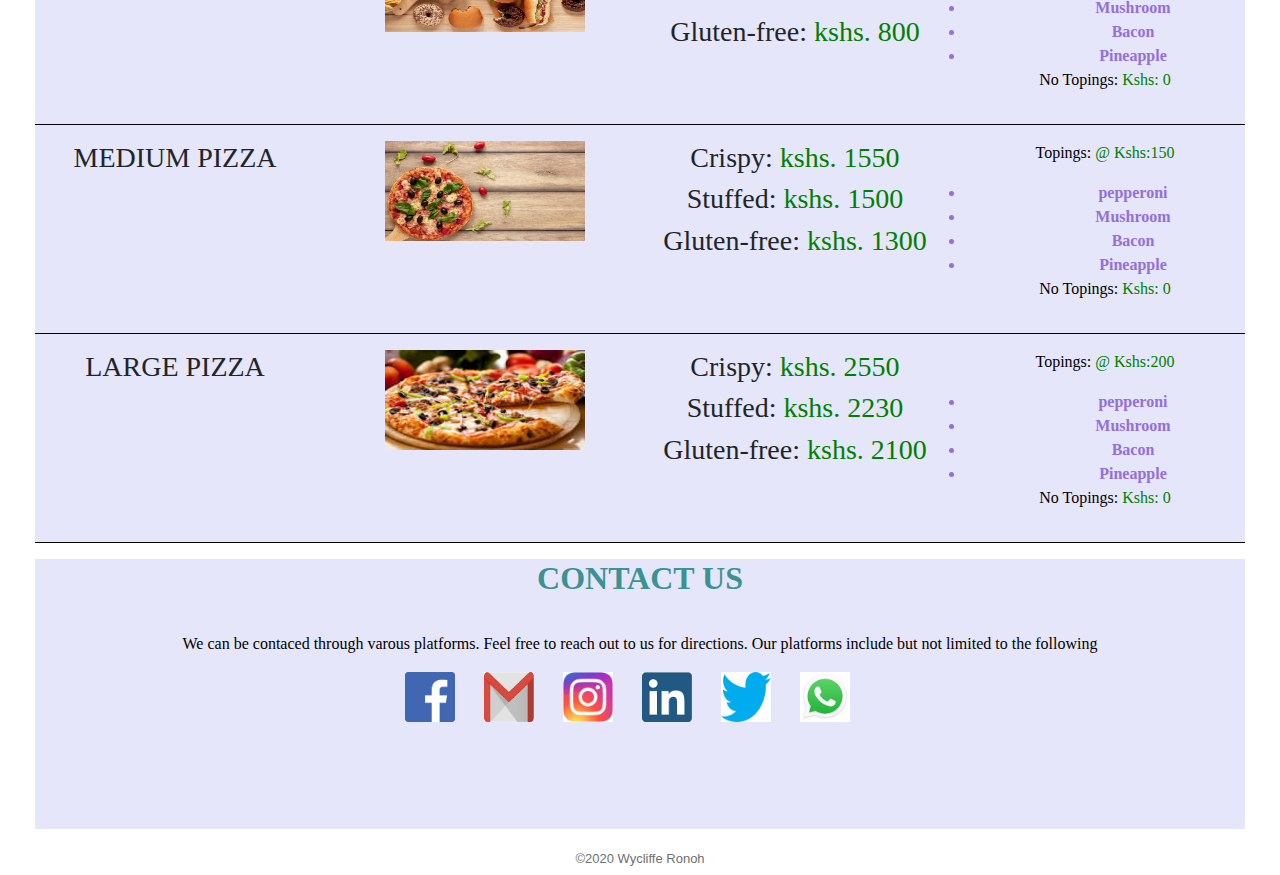
==== commit 2923d27d: "make site responsive" ====
--- a/index.html
+++ b/index.html
@@ -7,8 +7,6 @@
     <meta http-equiv="X-UA-Compatible" content="IE=edge,chrome=1">
     <meta name="HandheldFriendly" content="true">
     <meta name="viewport" content="width=device-width, initial-scale=1">
-    <meta charset="utf-8">
-    <meta name="viewport" content="width=device-width, initial-scale=1, shrink-to-fit=no">
     <script src="https://code.jquery.com/jquery-3.3.1.slim.min.js" integrity="sha384-q8i/X+965DzO0rT7abK41JStQIAqVgRVzpbzo5smXKp4YfRvH+8abtTE1Pi6jizo" crossorigin="anonymous"></script>
     <script src="https://cdnjs.cloudflare.com/ajax/libs/popper.js/1.14.7/umd/popper.min.js" integrity="sha384-UO2eT0CpHqdSJQ6hJty5KVphtPhzWj9WO1clHTMGa3JDZwrnQq4sF86dIHNDz0W1" crossorigin="anonymous"></script>
     <script src="https://stackpath.bootstrapcdn.com/bootstrap/4.3.1/js/bootstrap.min.js" integrity="sha384-JjSmVgyd0p3pXB1rRibZUAYoIIy6OrQ6VrjIEaFf/nJGzIxFDsf4x0xIM+B07jRM" crossorigin="anonymous"></script>
@@ -173,7 +171,7 @@
             </div>
 
           </div>
-          <div class="card-footer">
+          <div class="footer">
             &copy;2020 Wycliffe Ronoh
 
           </div>
--- a/css/styles.css
+++ b/css/styles.css
@@ -2,6 +2,7 @@
     background-color: rgb(208, 208, 226);
 } */
 .header{
+    background-color: rgba(0, 0, 0, 0.8);
     background-image: url('../images/bg.jpg');
     height: 100vh;
     background-repeat: no-repeat;
@@ -60,14 +61,22 @@
 .col-sm img{
     border-radius: 50%;
 }
-.card-footer{
+.footer{
+    bottom: 0;
+    color: #707070;
+    height: 2em;
+    left: 0;
+    position: relative; 
+    font-size: small;
+    width:100%;
     text-align: center;
 }
 .about-us{
+    background-color: rgba(0, 0, 0, 0.8);
     background-color: lavender;
     text-align: center;
     font-family: "Times New Roman", Times, serif;
-    height: 120vh;
+    
    
 }
 .about-us p{
@@ -80,7 +89,7 @@
     background-color: lavender;
     text-align: center;
     font-family: "Times New Roman", Times, serif;
-    height: 130vh;
+   
     
 }
 .services p{
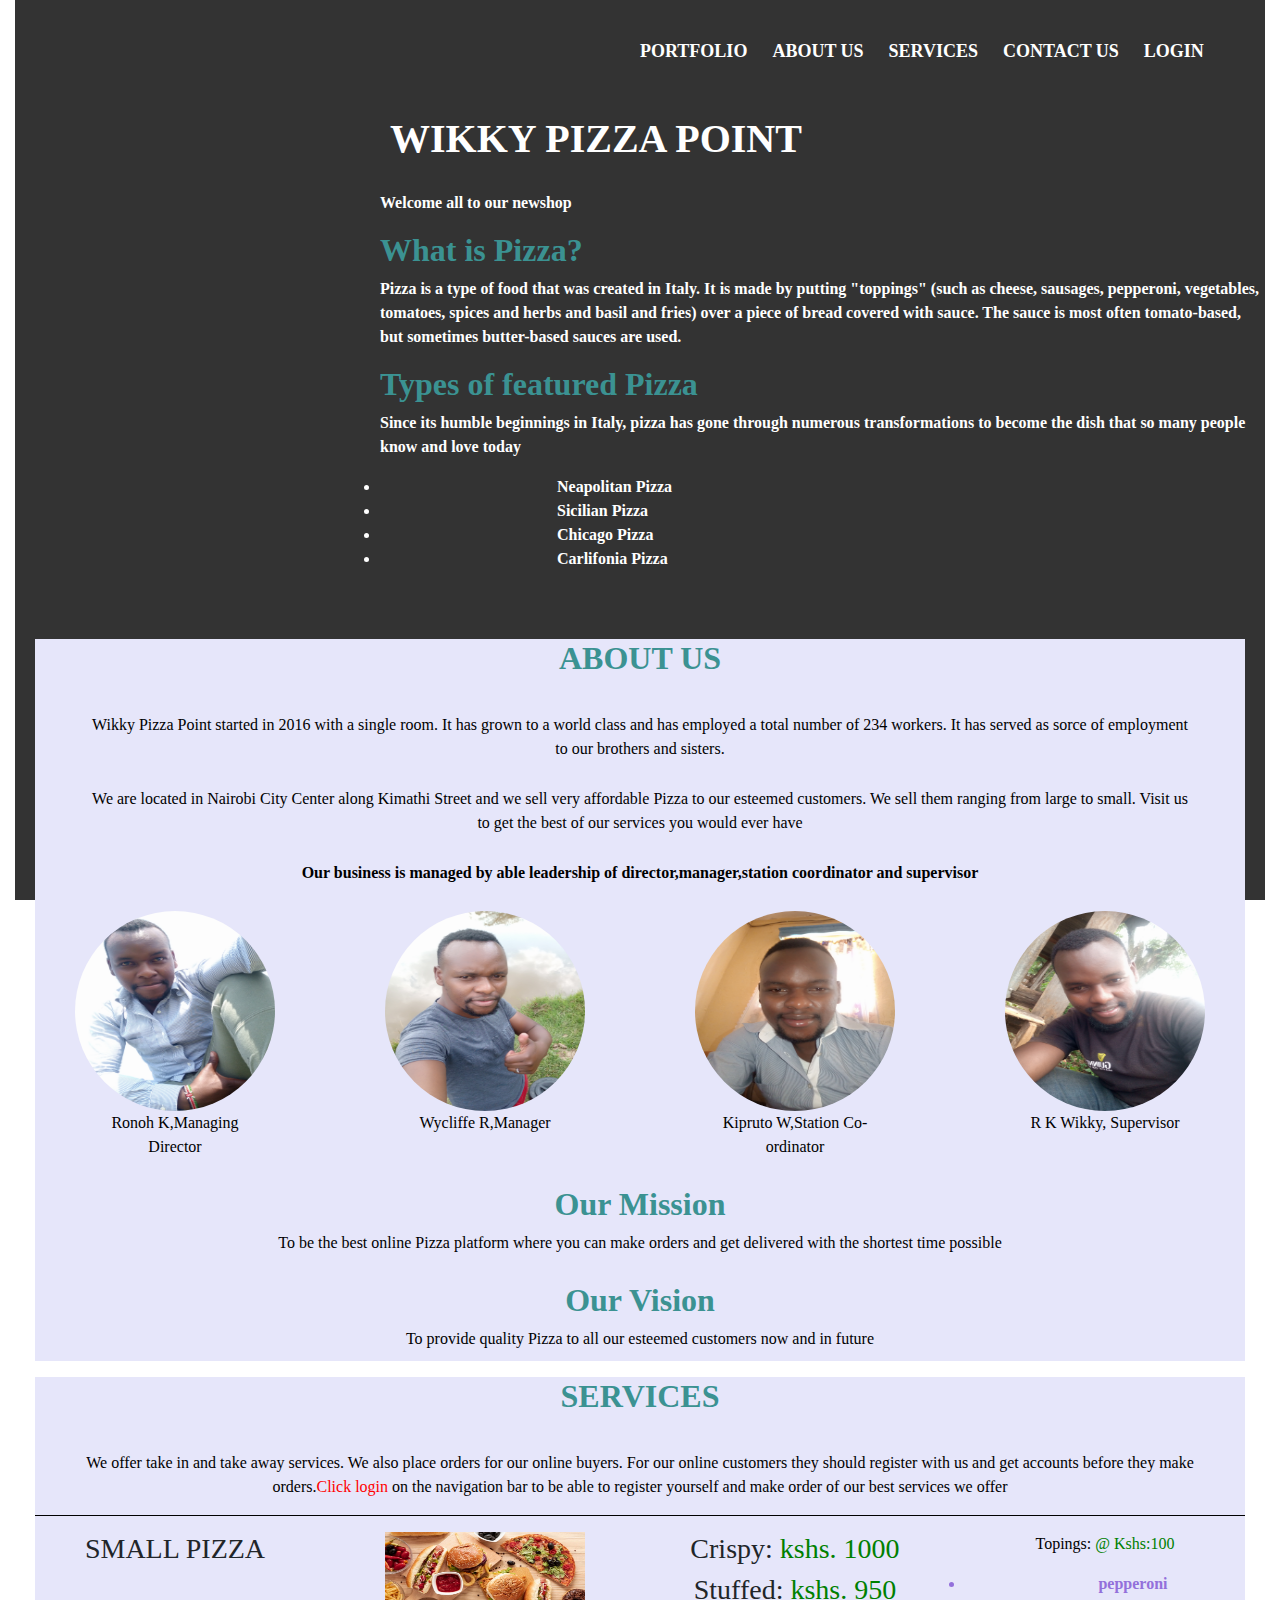
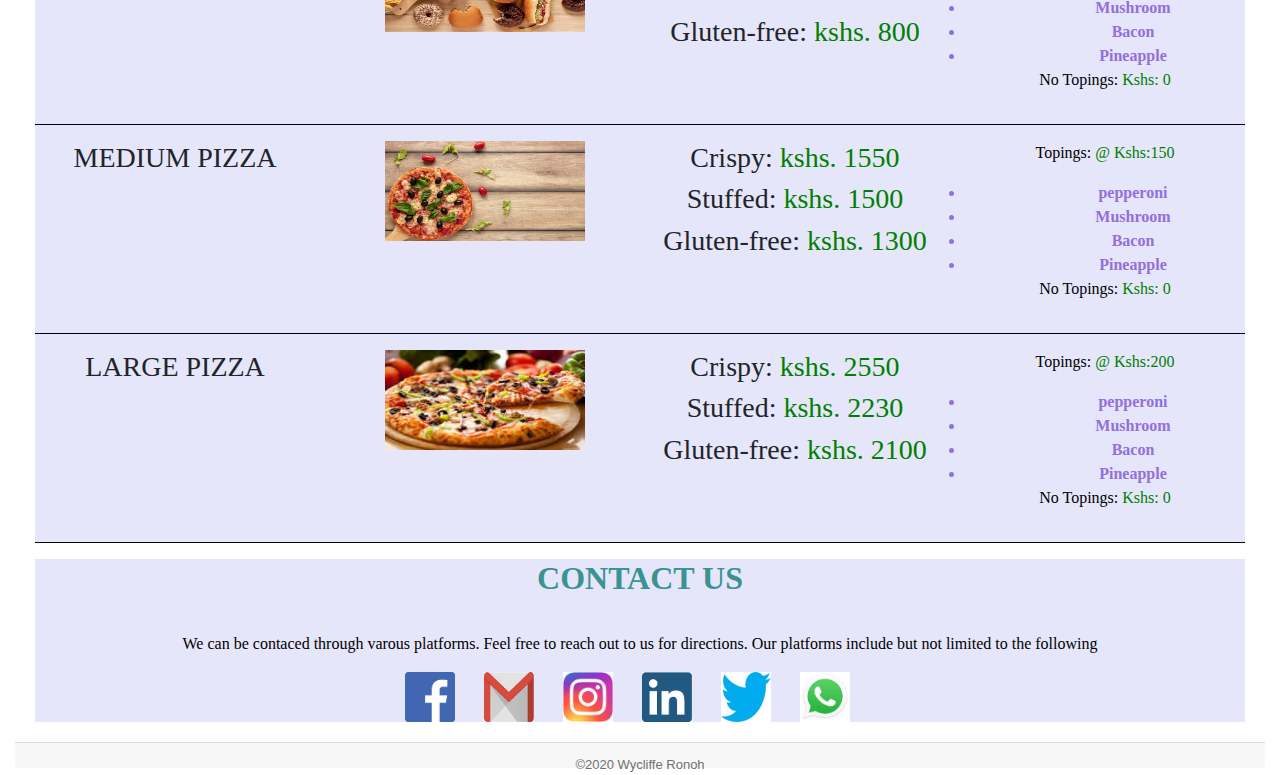
==== commit d28a53c0: "add footer content" ====
--- a/index.html
+++ b/index.html
@@ -171,7 +171,7 @@
             </div>
 
           </div>
-          <div class="footer">
+          <div class="card-footer">
             &copy;2020 Wycliffe Ronoh
 
           </div>
--- a/css/styles.css
+++ b/css/styles.css
@@ -61,7 +61,7 @@
 .col-sm img{
     border-radius: 50%;
 }
-.footer{
+.card-footer{
     bottom: 0;
     color: #707070;
     height: 2em;
@@ -107,7 +107,7 @@
     background-color: lavender;
     text-align: center;
     font-family: "Times New Roman", Times, serif;
-    height: 30vh;
+   
     
 }
 .contact-us p{
